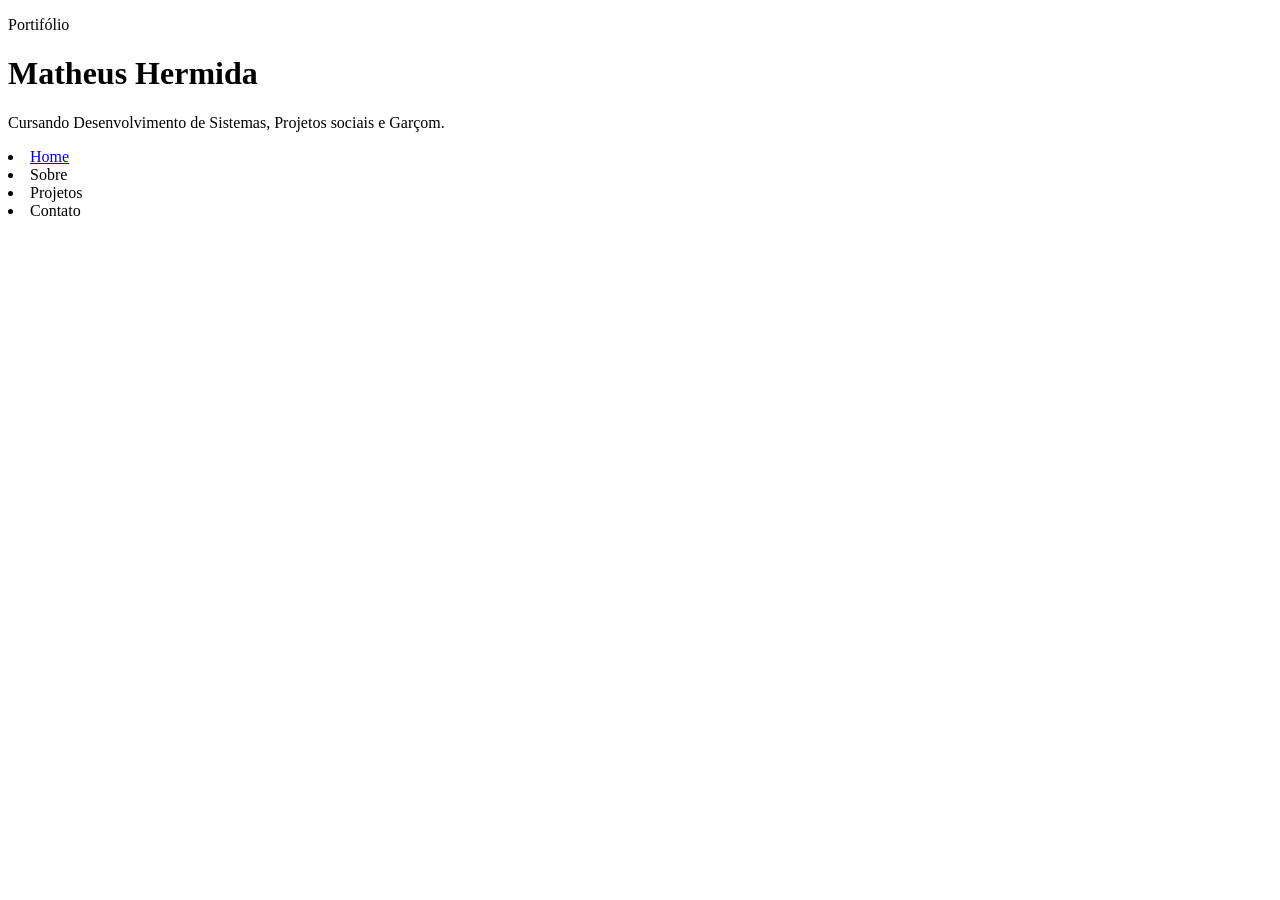
==== index.html @ ad1df630 "Criação da estrutura inicial do projeto de portifólio" ====
<!DOCTYPE html>
<html lang="pt-br">
<head>
    <meta charset="UTF-8">
    <meta name="viewport" content="width=device-width, initial-scale=1.0">
    <title>Matheus Hermida | Portifólio</title>
    <link rel="stylesheet" href="./style/style.css">
</head>
<body>
    <header class="cabecalho">
        <div class="container">
            <p class="tag">Portifólio</p>

            <h1>Matheus Hermida</h1>

            <p class="subtitulo">
                Cursando Desenvolvimento de Sistemas, 
                Projetos sociais e Garçom.
            </p>

            <nav class="meun-principal">
                <li><a class="menu-link" href="index.html">Home</a></li>
                <li><a class="menu-link" href="./pages/sobre.html"></a>Sobre</li>
                <li><a class="menu-link" href="./pages/projetos.html"></a>Projetos</li>
                <li><a class="menu-link" href="./pages/contato.html"></a>Contato</li>
            </nav>

        </div>
    </header>

</body>
</html>
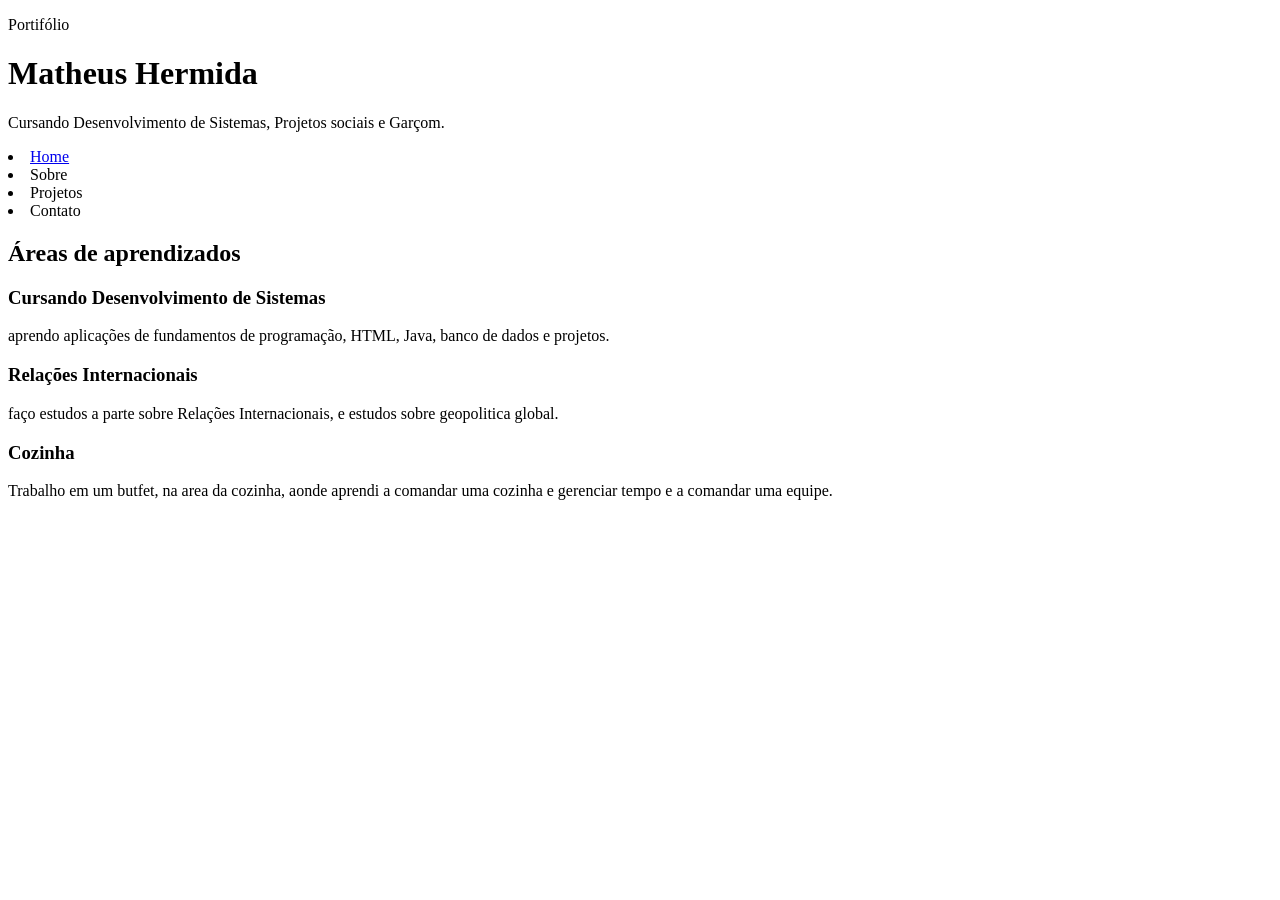
==== commit 8b87c70f: "Atualização pagina inicial do projeto" ====
--- a/index.html
+++ b/index.html
@@ -27,6 +27,35 @@
 
         </div>
     </header>
+    <main>
+        <section class="secao">
+            <div class="container">
+                <h2 class="titulo-secao">Áreas de aprendizados</h2>
+                <div class="grade-cards">
+                    <article class="card">
+                        <h3>Cursando Desenvolvimento de Sistemas</h3>
+                        <p>
+                            aprendo aplicações de fundamentos de programação, HTML, Java, banco de dados e projetos.
+                        </p>
+                    </article>
+                    <article class="card">
+                        <h3>Relações Internacionais</h3>
+                        <p>
+                            faço estudos a parte sobre Relações Internacionais, e estudos sobre geopolitica global.
+                        </p>
+                    </article>
+                    <article class="card">
+                        <h3>Cozinha</h3>
+                        <p>
+                            Trabalho em um butfet, na area da cozinha, aonde aprendi a comandar uma cozinha e gerenciar tempo
+                            e a comandar uma equipe.
+                        </p>
+                    </article>
 
+                </div>
+            </div>
+
+        </section>
+    </main>
 </body>
 </html>
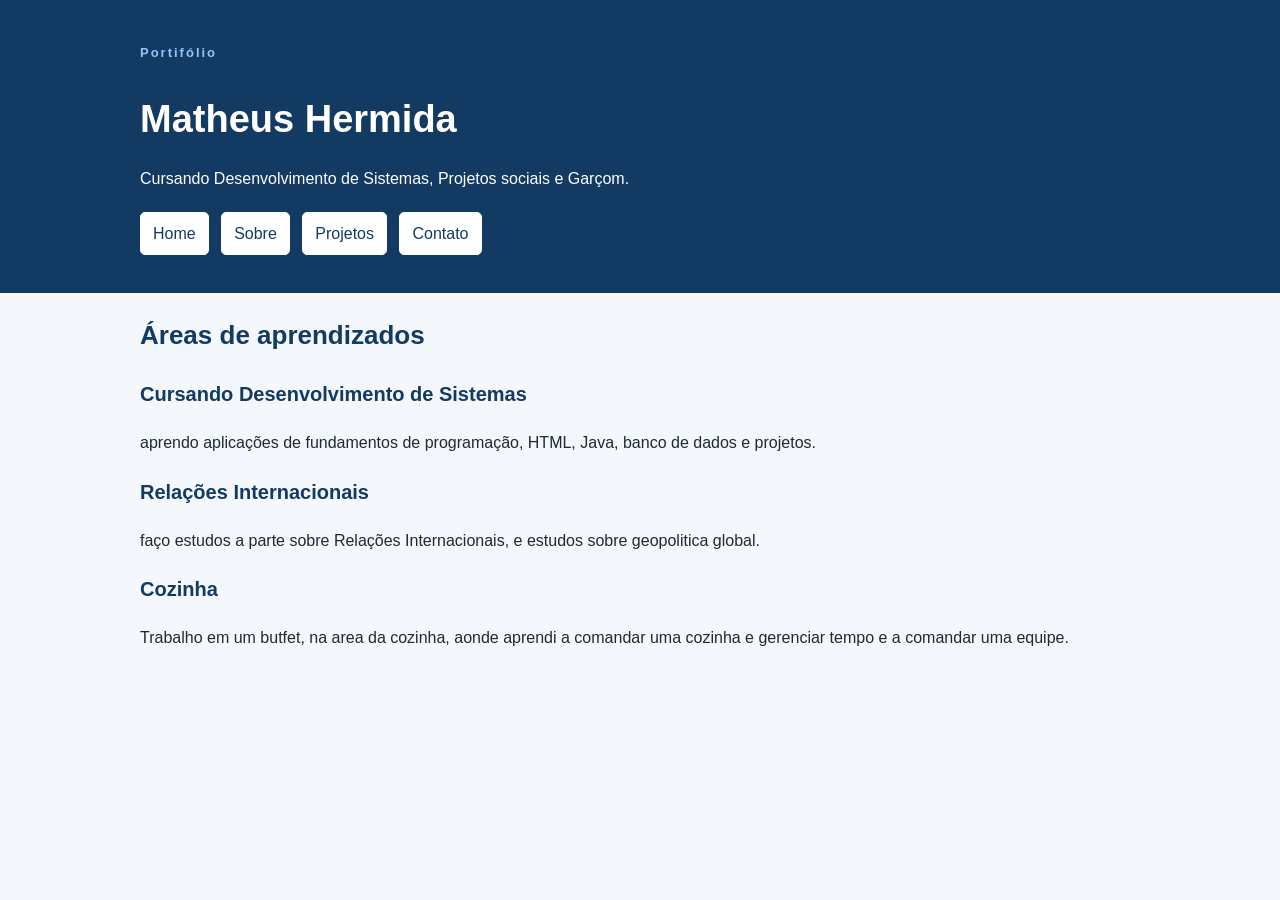
==== commit 2efa174c: "Estilização do header" ====
--- a/index.html
+++ b/index.html
@@ -9,7 +9,7 @@
 <body>
     <header class="cabecalho">
         <div class="container">
-            <p class="tag">Portifólio</p>
+            <p class="etiqueta">Portifólio</p>
 
             <h1>Matheus Hermida</h1>
 
@@ -18,12 +18,14 @@
                 Projetos sociais e Garçom.
             </p>
 
-            <nav class="meun-principal">
-                <li><a class="menu-link" href="index.html">Home</a></li>
-                <li><a class="menu-link" href="./pages/sobre.html"></a>Sobre</li>
-                <li><a class="menu-link" href="./pages/projetos.html"></a>Projetos</li>
-                <li><a class="menu-link" href="./pages/contato.html"></a>Contato</li>
-            </nav>
+        <nav class="meun-principal">
+             <ul class="menu-lista">
+                  <li><a class="menu-link" href="index.html">Home</a></li>
+                  <li><a class="menu-link" href="./pages/sobre.html">Sobre</a></li>
+                  <li><a class="menu-link" href="./pages/projetos.html">Projetos</a></li>
+                  <li><a class="menu-link" href="./pages/contato.html">Contato</a></li>
+            </ul>
+        </nav>
 
         </div>
     </header>
--- a/style/style.css
+++ b/style/style.css
@@ -0,0 +1,93 @@
+*{
+    box-sizing: border-box;
+}
+
+body{
+    margin: 0;
+
+    background-color:#f4f7fb;
+    color: #1f2937;
+
+    font-family: Arial, Arial, Helvetica, sans-serif;
+    font-size: 16px;
+    line-height: 1.6;
+}
+
+h1, h2, h3{
+    color: #123a63;
+}
+
+h1{
+    font-size: 38px;
+    margin-bottom: 10px;
+}
+
+h2{
+    font-size: 26px;
+}
+
+h3{
+    font-size: 20px;
+}
+
+a{
+    color: #1d4ed9;
+}
+
+.container{
+    width: 90%;
+    max-width: 1000px;
+
+    margin: 0 auto;
+}
+
+.cabecalho {
+    background-color: #123a63;
+    color:white;
+
+    padding: 30px 0;
+}
+
+.cabecalho h1{
+    color: white;
+}
+
+.etiqueta{
+    margin-bottom: 5px;
+
+    color: #93c5fd;
+
+    font-size: 13px;
+    font-weight: bold;
+    letter-spacing: 2px;
+}
+
+.subtitulo{
+    max-width: 700px;
+}
+
+.menu-lista{
+    margin: 20px 0 0;
+    padding: 0;
+    list-style: none;
+}
+
+.menu-lista li{
+    display: inline-block;
+
+    margin-right: 8px;
+    margin-bottom: 8px;
+}
+
+.menu-link{
+    display: inline-block;
+    padding: 8px 12px;
+
+    background-color: #fff;
+    color: #123a63;
+
+    border: 1px solid #fff;
+    border-radius: 5px;
+
+    text-decoration: none;
+}
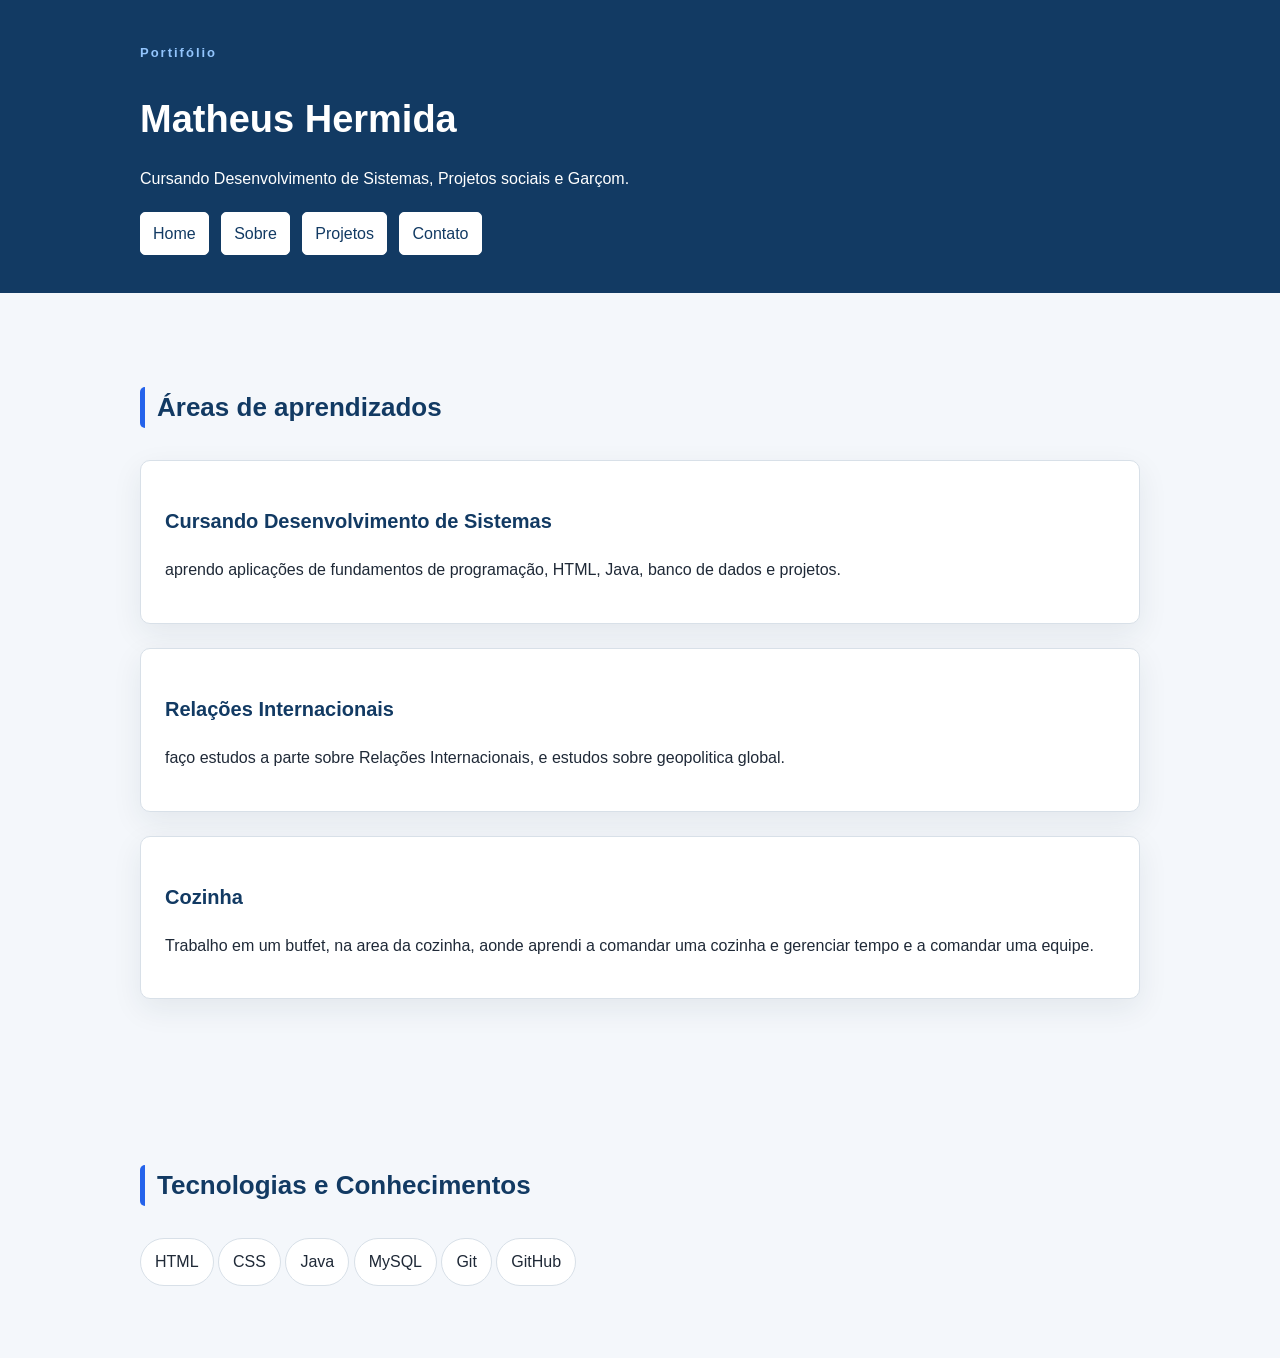
==== commit ba68bd56: "Atualização e estilização do conteudo da página" ====
--- a/index.html
+++ b/index.html
@@ -58,6 +58,19 @@
             </div>
 
         </section>
+        <section class=" secao secao-abacate">
+            <div class="container">
+                <h2 class="titulo-secao">Tecnologias e Conhecimentos</h2>
+                <ul class="lista-tecnologias">
+                    <li>HTML</li>
+                    <li>CSS</li>
+                    <li>Java</li>
+                    <li>MySQL</li>
+                    <li>Git</li>
+                    <li>GitHub</li> 
+                </ul>
+            </div>
+        </section>
     </main>
 </body>
 </html>
--- a/style/style.css
+++ b/style/style.css
@@ -91,3 +91,45 @@
 
     text-decoration: none;
 }
+
+
+
+.secao {
+    padding: 72px 0 ;
+}
+
+.titulo-secao{
+    margin-bottom: 32px;
+    padding-left: 12px;
+
+    border-left: 5px solid #2563eb;
+    border-radius: 5px;
+}
+
+.grade-cards{
+    display: grid;
+    gap: 24px;
+}
+
+.card{
+    padding: 24px;
+    background-color: #fff;
+    border: 1px solid #d8e0e8;  
+    border-radius: 10px;
+    box-shadow: 0 10px 30px rgba(20, 45, 70, 0.08); 
+}
+
+.lista-tecnologias{
+    list-style:none;
+    padding: 0;
+    margin: 0;
+}
+
+.lista-tecnologias li{
+    padding: 10px 14px;
+    background-color: #ffffff;
+    display: inline-block;
+    border: 1px solid #d8e0e8;
+    border-radius: 999px;
+
+}
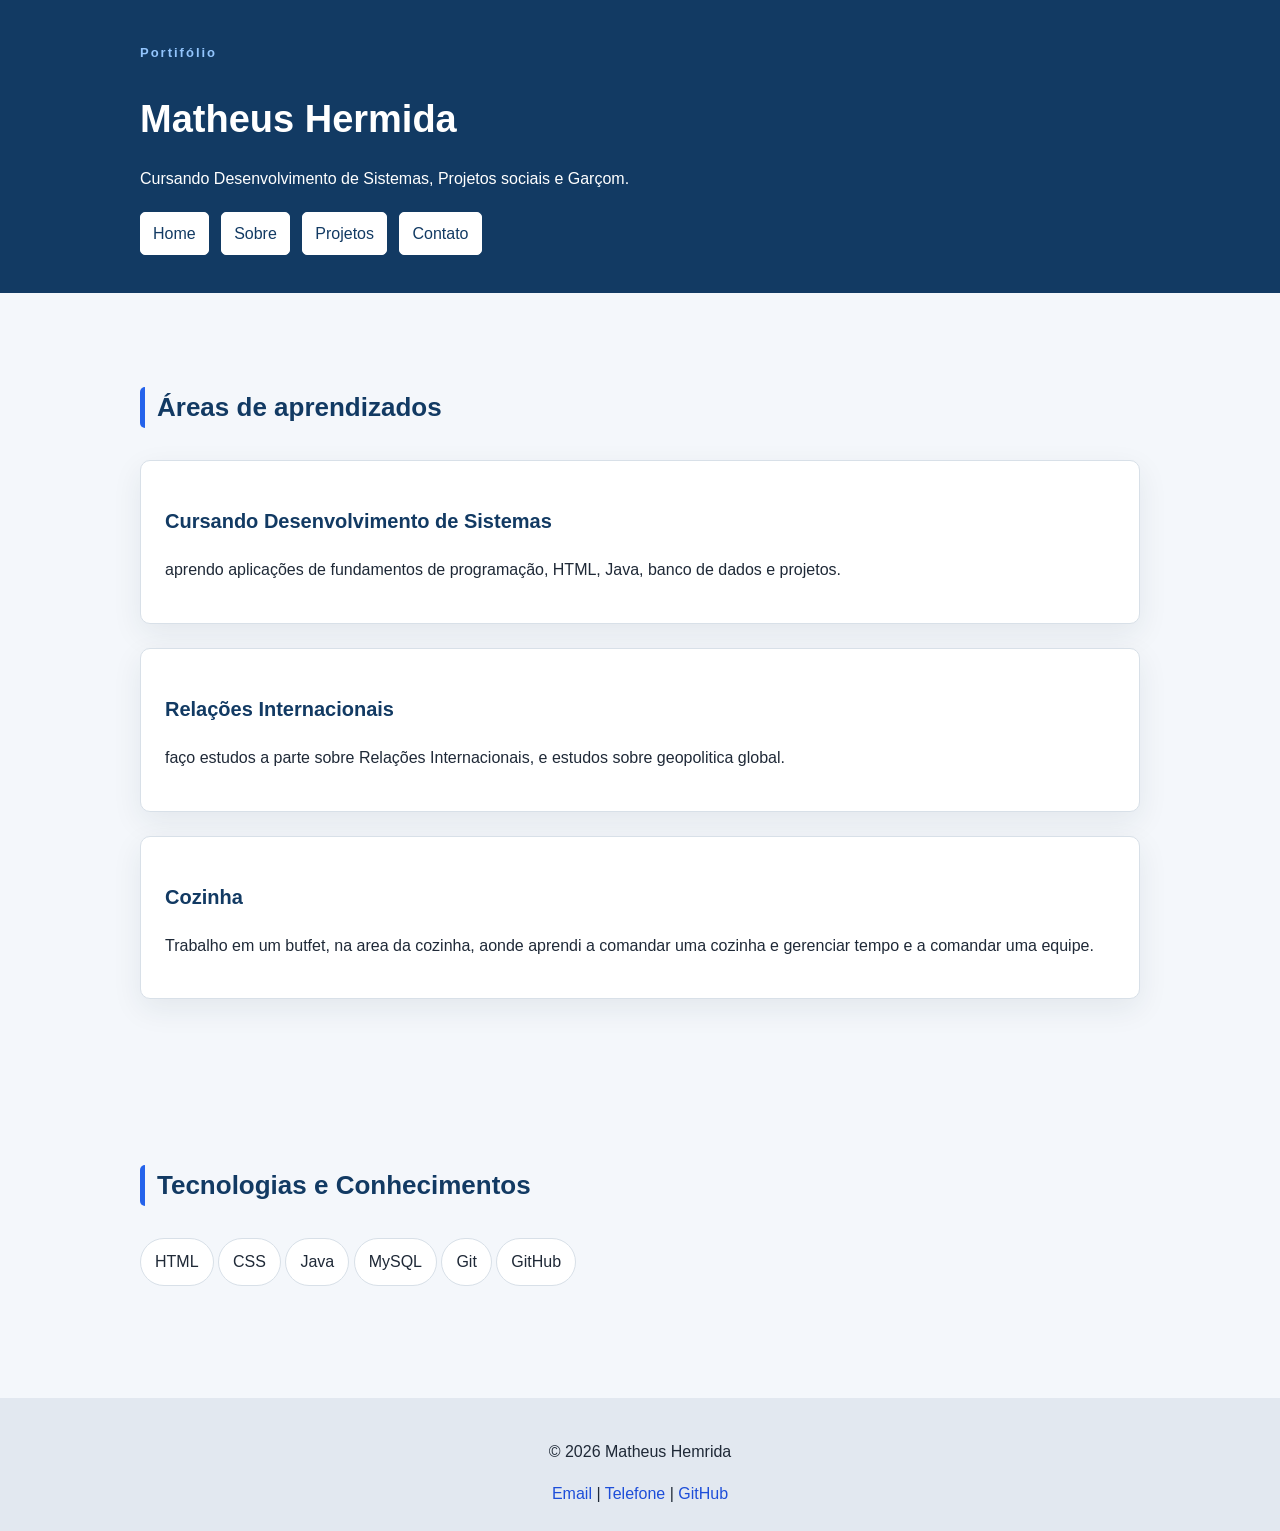
==== commit 3a46246c: "Adição e estilização do footer" ====
--- a/index.html
+++ b/index.html
@@ -72,5 +72,18 @@
             </div>
         </section>
     </main>
+    <footer class="rodape">
+        <div class="container">
+            <p>&copy; 2026 Matheus Hemrida</p>
+
+            <address>
+                <a href="mailto:matheushermida4@gamil.com">Email</a>
+                <span> | </span>
+                <a href="tel:+5515981091077">Telefone</a>
+                <span> | </span>
+                <a href="https://github.com/matheushermidadev" target="_blank">GitHub</a>
+            </address>
+        </div>
+    </footer>
 </body>
 </html>
--- a/style/style.css
+++ b/style/style.css
@@ -131,5 +131,17 @@
     display: inline-block;
     border: 1px solid #d8e0e8;
     border-radius: 999px;
+}
 
+.rodape{
+    margin-top: 40px;
+    padding: 25px;
+    background-color:#e2e8f0;
+    text-align: center;
+}
+.rodape address {
+    font-style: normal;
+}
+.rodape a{
+    text-decoration: none;
 }
